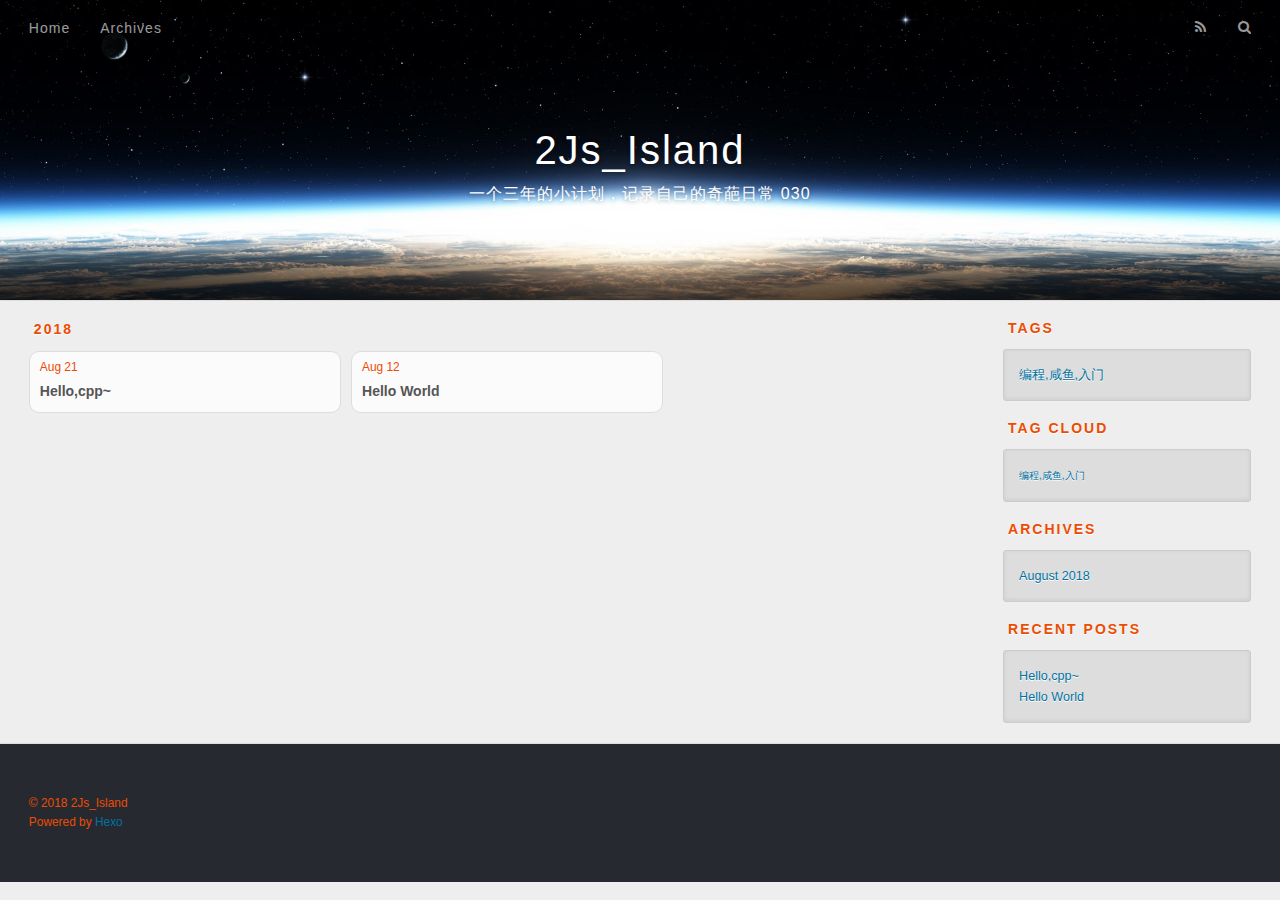
==== archives/index.html @ c55bf6e2 "Site updated: 2018-08-21 17:06:09" ====
<!DOCTYPE html>
<html>
<head>
  <meta charset="utf-8">
  

  
  <title>Archives | 2Js_Island</title>
  <meta name="viewport" content="width=device-width, initial-scale=1, maximum-scale=1">
  <meta name="description" content="2Js_Island 三年作死的小计划，及记录生活给生活加点料。">
<meta name="keywords" content="2Js_Island">
<meta property="og:type" content="website">
<meta property="og:title" content="2Js_Island">
<meta property="og:url" content="https://tdsoc2002.github.io/archives/index.html">
<meta property="og:site_name" content="2Js_Island">
<meta property="og:description" content="2Js_Island 三年作死的小计划，及记录生活给生活加点料。">
<meta property="og:locale" content="zh-Hans">
<meta name="twitter:card" content="summary">
<meta name="twitter:title" content="2Js_Island">
<meta name="twitter:description" content="2Js_Island 三年作死的小计划，及记录生活给生活加点料。">
  
    <link rel="alternate" href="/atom.xml" title="2Js_Island" type="application/atom+xml">
  
  
    <link rel="icon" href="/favicon.png">
  
  
    <link href="//fonts.googleapis.com/css?family=Source+Code+Pro" rel="stylesheet" type="text/css">
  
  <link rel="stylesheet" href="/css/style.css">
</head>

<body>
  <div id="container">
    <div id="wrap">
      <header id="header">
  <div id="banner"></div>
  <div id="header-outer" class="outer">
    <div id="header-title" class="inner">
      <h1 id="logo-wrap">
        <a href="/" id="logo">2Js_Island</a>
      </h1>
      
        <h2 id="subtitle-wrap">
          <a href="/" id="subtitle">一个三年的小计划，记录自己的奇葩日常 030</a>
        </h2>
      
    </div>
    <div id="header-inner" class="inner">
      <nav id="main-nav">
        <a id="main-nav-toggle" class="nav-icon"></a>
        
          <a class="main-nav-link" href="/">Home</a>
        
          <a class="main-nav-link" href="/archives">Archives</a>
        
      </nav>
      <nav id="sub-nav">
        
          <a id="nav-rss-link" class="nav-icon" href="/atom.xml" title="RSS Feed"></a>
        
        <a id="nav-search-btn" class="nav-icon" title="Search"></a>
      </nav>
      <div id="search-form-wrap">
        <form action="//google.com/search" method="get" accept-charset="UTF-8" class="search-form"><input type="search" name="q" class="search-form-input" placeholder="Search"><button type="submit" class="search-form-submit">&#xF002;</button><input type="hidden" name="sitesearch" value="https://tdsoc2002.github.io"></form>
      </div>
    </div>
  </div>
</header>
      <div class="outer">
        <section id="main">
  
  
    
    
      
      
      <section class="archives-wrap">
        <div class="archive-year-wrap">
          <a href="/archives/2018" class="archive-year">2018</a>
        </div>
        <div class="archives">
    
    <article class="archive-article archive-type-post">
  <div class="archive-article-inner">
    <header class="archive-article-header">
      <a href="/2018/08/21/hello-cpp/" class="archive-article-date">
  <time datetime="2018-08-21T08:49:57.000Z" itemprop="datePublished">Aug 21</time>
</a>
      
  
    <h1 itemprop="name">
      <a class="archive-article-title" href="/2018/08/21/hello-cpp/">Hello,cpp~</a>
    </h1>
  

    </header>
  </div>
</article>
  
    
    
    <article class="archive-article archive-type-post">
  <div class="archive-article-inner">
    <header class="archive-article-header">
      <a href="/2018/08/12/hello-world/" class="archive-article-date">
  <time datetime="2018-08-12T12:50:34.390Z" itemprop="datePublished">Aug 12</time>
</a>
      
  
    <h1 itemprop="name">
      <a class="archive-article-title" href="/2018/08/12/hello-world/">Hello World</a>
    </h1>
  

    </header>
  </div>
</article>
  
  
    </div></section>
  


</section>
        
          <aside id="sidebar">
  
    

  
    
  <div class="widget-wrap">
    <h3 class="widget-title">Tags</h3>
    <div class="widget">
      <ul class="tag-list"><li class="tag-list-item"><a class="tag-list-link" href="/tags/编程-咸鱼-入门/">编程,咸鱼,入门</a></li></ul>
    </div>
  </div>


  
    
  <div class="widget-wrap">
    <h3 class="widget-title">Tag Cloud</h3>
    <div class="widget tagcloud">
      <a href="/tags/编程-咸鱼-入门/" style="font-size: 10px;">编程,咸鱼,入门</a>
    </div>
  </div>

  
    
  <div class="widget-wrap">
    <h3 class="widget-title">Archives</h3>
    <div class="widget">
      <ul class="archive-list"><li class="archive-list-item"><a class="archive-list-link" href="/archives/2018/08/">August 2018</a></li></ul>
    </div>
  </div>


  
    
  <div class="widget-wrap">
    <h3 class="widget-title">Recent Posts</h3>
    <div class="widget">
      <ul>
        
          <li>
            <a href="/2018/08/21/hello-cpp/">Hello,cpp~</a>
          </li>
        
          <li>
            <a href="/2018/08/12/hello-world/">Hello World</a>
          </li>
        
      </ul>
    </div>
  </div>

  
</aside>
        
      </div>
      <footer id="footer">
  
  <div class="outer">
    <div id="footer-info" class="inner">
      &copy; 2018 2Js_Island<br>
      Powered by <a href="http://hexo.io/" target="_blank">Hexo</a>
    </div>
  </div>
</footer>
    </div>
    <nav id="mobile-nav">
  
    <a href="/" class="mobile-nav-link">Home</a>
  
    <a href="/archives" class="mobile-nav-link">Archives</a>
  
</nav>
    

<script src="//ajax.googleapis.com/ajax/libs/jquery/2.0.3/jquery.min.js"></script>


  <link rel="stylesheet" href="/fancybox/jquery.fancybox.css">
  <script src="/fancybox/jquery.fancybox.pack.js"></script>


<script src="/js/script.js"></script>



  </div>
</body>
</html>
---- css/style.css ----
body {
  width: 100%;
}
body:before,
body:after {
  content: "";
  display: table;
}
body:after {
  clear: both;
}
html,
body,
div,
span,
applet,
object,
iframe,
h1,
h2,
h3,
h4,
h5,
h6,
p,
blockquote,
pre,
a,
abbr,
acronym,
address,
big,
cite,
code,
del,
dfn,
em,
img,
ins,
kbd,
q,
s,
samp,
small,
strike,
strong,
sub,
sup,
tt,
var,
dl,
dt,
dd,
ol,
ul,
li,
fieldset,
form,
label,
legend,
table,
caption,
tbody,
tfoot,
thead,
tr,
th,
td {
  margin: 0;
  padding: 0;
  border: 0;
  outline: 0;
  font-weight: inherit;
  font-style: inherit;
  font-family: inherit;
  font-size: 100%;
  vertical-align: baseline;
}
body {
  line-height: 1;
  color: #000;
  background: #fff;
}
ol,
ul {
  list-style: none;
}
table {
  border-collapse: separate;
  border-spacing: 0;
  vertical-align: middle;
}
caption,
th,
td {
  text-align: left;
  font-weight: normal;
  vertical-align: middle;
}
a img {
  border: none;
}
input,
button {
  margin: 0;
  padding: 0;
}
input::-moz-focus-inner,
button::-moz-focus-inner {
  border: 0;
  padding: 0;
}
@font-face {
  font-family: FontAwesome;
  font-style: normal;
  font-weight: normal;
  src: url("fonts/fontawesome-webfont.eot?v=#4.0.3");
  src: url("fonts/fontawesome-webfont.eot?#iefix&v=#4.0.3") format("embedded-opentype"), url("fonts/fontawesome-webfont.woff?v=#4.0.3") format("woff"), url("fonts/fontawesome-webfont.ttf?v=#4.0.3") format("truetype"), url("fonts/fontawesome-webfont.svg#fontawesomeregular?v=#4.0.3") format("svg");
}
html,
body,
#container {
  height: 100%;
}
body {
  background: #eee;
  font: 14px -apple-system, BlinkMacSystemFont, "Segoe UI", "Roboto", "Oxygen", "Ubuntu", "Cantarell", "Fira Sans", "Droid Sans", "Helvetica Neue", sans-serif;
  -webkit-text-size-adjust: 100%;
}
.outer {
  max-width: 1420px;
  margin: 0 auto;
  padding: 0 20px;
}
.outer:before,
.outer:after {
  content: "";
  display: table;
}
.outer:after {
  clear: both;
}
.inner {
  display: inline;
  float: left;
  width: 98.57142857142858%;
  margin: 0 0.714285714285714%;
}
.left,
.alignleft {
  float: left;
}
.right,
.alignright {
  float: right;
}
.clear {
  clear: both;
}
#container {
  position: relative;
}
.mobile-nav-on {
  overflow: hidden;
}
#wrap {
  height: 100%;
  width: 100%;
  position: absolute;
  top: 0;
  left: 0;
  -webkit-transition: 0.2s ease-out;
  -moz-transition: 0.2s ease-out;
  -ms-transition: 0.2s ease-out;
  transition: 0.2s ease-out;
  z-index: 1;
  background: #eee;
}
.mobile-nav-on #wrap {
  left: 280px;
}
@media screen and (min-width: 768px) {
  #main {
    display: inline;
    float: left;
    width: 77.14285714285715%;
    margin: 0 0.714285714285714%;
  }
}
.article-date,
.article-category-link,
.archive-year,
.widget-title {
  text-decoration: none;
  text-transform: uppercase;
  letter-spacing: 2px;
  color: #ec4c02;
  margin-bottom: 1em;
  margin-left: 5px;
  line-height: 1em;
  text-shadow: 0 1px #fff;
  font-weight: bold;
}
.article-inner,
.archive-article-inner {
  background: #fbfbfb;
/*box-shadow: 1px 2px 3px #ddd*/
  border: 1px solid #ddd;
  border-radius: 10px;
}
.article-entry h1,
.widget h1 {
  font-size: 2em;
}
.article-entry h2,
.widget h2 {
  font-size: 1.5em;
}
.article-entry h3,
.widget h3 {
  font-size: 1.3em;
}
.article-entry h4,
.widget h4 {
  font-size: 1.2em;
}
.article-entry h5,
.widget h5 {
  font-size: 1em;
}
.article-entry h6,
.widget h6 {
  font-size: 1em;
  color: #ec4c02;
}
.article-entry hr,
.widget hr {
  border: 1px dashed #ddd;
}
.article-entry strong,
.widget strong {
  font-weight: bold;
}
.article-entry em,
.widget em,
.article-entry cite,
.widget cite {
  font-style: italic;
}
.article-entry sup,
.widget sup,
.article-entry sub,
.widget sub {
  font-size: 0.75em;
  line-height: 0;
  position: relative;
  vertical-align: baseline;
}
.article-entry sup,
.widget sup {
  top: -0.5em;
}
.article-entry sub,
.widget sub {
  bottom: -0.2em;
}
.article-entry small,
.widget small {
  font-size: 0.85em;
}
.article-entry acronym,
.widget acronym,
.article-entry abbr,
.widget abbr {
  border-bottom: 1px dotted;
}
.article-entry ul,
.widget ul,
.article-entry ol,
.widget ol,
.article-entry dl,
.widget dl {
  margin: 0 20px;
  line-height: 1.6em;
}
.article-entry ul ul,
.widget ul ul,
.article-entry ol ul,
.widget ol ul,
.article-entry ul ol,
.widget ul ol,
.article-entry ol ol,
.widget ol ol {
  margin-top: 0;
  margin-bottom: 0;
}
.article-entry ul,
.widget ul {
  list-style: disc;
}
.article-entry ol,
.widget ol {
  list-style: decimal;
}
.article-entry dt,
.widget dt {
  font-weight: bold;
}
#header {
  height: 300px;
  position: relative;
  border-bottom: 1px solid #ddd;
}
#header:before,
#header:after {
  content: "";
  position: absolute;
  left: 0;
  right: 0;
  height: 40px;
}
#header:before {
  top: 0;
  background: -webkit-linear-gradient(rgba(0,0,0,0.2), transparent);
  background: -moz-linear-gradient(rgba(0,0,0,0.2), transparent);
  background: -ms-linear-gradient(rgba(0,0,0,0.2), transparent);
  background: linear-gradient(rgba(0,0,0,0.2), transparent);
}
#header:after {
  bottom: 0;
  background: -webkit-linear-gradient(transparent, rgba(0,0,0,0.2));
  background: -moz-linear-gradient(transparent, rgba(0,0,0,0.2));
  background: -ms-linear-gradient(transparent, rgba(0,0,0,0.2));
  background: linear-gradient(transparent, rgba(0,0,0,0.2));
}
#header-outer {
  height: 100%;
  position: relative;
}
#header-inner {
  position: relative;
  overflow: hidden;
}
#banner {
  position: absolute;
  top: 0;
  left: 0;
  width: 100%;
  height: 100%;
  background: url("images/banner.jpg") center #000;
  -webkit-background-size: cover;
  -moz-background-size: cover;
  background-size: cover;
  z-index: -1;
}
#header-title {
  text-align: center;
  height: 40px;
  position: absolute;
  top: 50%;
  left: 0;
  margin-top: -20px;
}
#logo,
#subtitle {
  text-decoration: none;
  color: #fff;
  font-weight: 300;
  text-shadow: 0 1px 4px rgba(0,0,0,0.3);
}
#logo {
  font-size: 40px;
  line-height: 40px;
  letter-spacing: 2px;
}
#subtitle {
  font-size: 16px;
  line-height: 16px;
  letter-spacing: 1px;
}
#subtitle-wrap {
  margin-top: 16px;
}
#main-nav {
  float: left;
  margin-left: -15px;
}
.nav-icon,
.main-nav-link {
  float: left;
  color: #fff;
  opacity: 0.6;
  text-decoration: none;
  text-shadow: 0 1px rgba(0,0,0,0.2);
  -webkit-transition: opacity 0.2s;
  -moz-transition: opacity 0.2s;
  -ms-transition: opacity 0.2s;
  transition: opacity 0.2s;
  display: block;
  padding: 20px 15px;
}
.nav-icon:hover,
.main-nav-link:hover {
  opacity: 1;
}
.nav-icon {
  font-family: FontAwesome;
  text-align: center;
  font-size: 14px;
  width: 14px;
  height: 14px;
  padding: 20px 15px;
  position: relative;
  cursor: pointer;
}
.main-nav-link {
  font-weight: 300;
  letter-spacing: 1px;
}
@media screen and (max-width: 479px) {
  .main-nav-link {
    display: none;
  }
}
#main-nav-toggle {
  display: none;
}
#main-nav-toggle:before {
  content: "\f0c9";
}
@media screen and (max-width: 479px) {
  #main-nav-toggle {
    display: block;
  }
}
#sub-nav {
  float: right;
  margin-right: -15px;
}
#nav-rss-link:before {
  content: "\f09e";
}
#nav-search-btn:before {
  content: "\f002";
}
#search-form-wrap {
  position: absolute;
  top: 15px;
  width: 150px;
  height: 30px;
  right: -150px;
  opacity: 0;
  -webkit-transition: 0.2s ease-out;
  -moz-transition: 0.2s ease-out;
  -ms-transition: 0.2s ease-out;
  transition: 0.2s ease-out;
}
#search-form-wrap.on {
  opacity: 1;
  right: 0;
}
@media screen and (max-width: 479px) {
  #search-form-wrap {
    width: 100%;
    right: -100%;
  }
}
.search-form {
  position: absolute;
  top: 0;
  left: 0;
  right: 0;
  background: #fff;
  padding: 5px 15px;
  border-radius: 15px;
  -webkit-box-shadow: 0 0 10px rgba(0,0,0,0.3);
  box-shadow: 0 0 10px rgba(0,0,0,0.3);
}
.search-form-input {
  border: none;
  background: none;
  color: #555;
  width: 100%;
  font: 13px -apple-system, BlinkMacSystemFont, "Segoe UI", "Roboto", "Oxygen", "Ubuntu", "Cantarell", "Fira Sans", "Droid Sans", "Helvetica Neue", sans-serif;
  outline: none;
}
.search-form-input::-webkit-search-results-decoration,
.search-form-input::-webkit-search-cancel-button {
  -webkit-appearance: none;
}
.search-form-submit {
  position: absolute;
  top: 50%;
  right: 10px;
  margin-top: -7px;
  font: 13px FontAwesome;
  border: none;
  background: none;
  color: #bbb;
  cursor: pointer;
}
.search-form-submit:hover,
.search-form-submit:focus {
  color: #777;
}
.article {
  margin: 20px 0;
}
.article-inner {
  overflow: hidden;
}
.article-meta:before,
.article-meta:after {
  content: "";
  display: table;
}
.article-meta:after {
  clear: both;
}
.article-date {
  float: left;
}
.article-category {
  float: left;
  line-height: 1em;
  color: #ccc;
  text-shadow: 0 1px #fff;
  margin-left: 8px;
}
.article-category:before {
  content: "\2022";
}
.article-category-link {
  margin: 0 12px 1em;
}
.article-header {
  padding: 20px 20px 0;
}
.article-title {
  text-decoration: none;
  font-size: 2em;
  font-weight: bold;
  color: #555;
  line-height: 1.1em;
  -webkit-transition: color 0.2s;
  -moz-transition: color 0.2s;
  -ms-transition: color 0.2s;
  transition: color 0.2s;
}
a.article-title:hover {
  color: #0072a3;
}
.article-entry {
  color: #555;
  padding: 0 20px;
}
.article-entry:before,
.article-entry:after {
  content: "";
  display: table;
}
.article-entry:after {
  clear: both;
}
.article-entry p,
.article-entry table {
  line-height: 1.6em;
  margin: 1.6em 0;
}
.article-entry h1,
.article-entry h2,
.article-entry h3,
.article-entry h4,
.article-entry h5,
.article-entry h6 {
  font-weight: bold;
}
.article-entry h1,
.article-entry h2,
.article-entry h3,
.article-entry h4,
.article-entry h5,
.article-entry h6 {
  line-height: 1.1em;
  margin: 1.1em 0;
}
.article-entry a {
  color: #0072a3;
  text-decoration: none;
}
.article-entry a:hover {
  text-decoration: underline;
}
.article-entry ul,
.article-entry ol,
.article-entry dl {
  margin-top: 1.6em;
  margin-bottom: 1.6em;
}
.article-entry img,
.article-entry video {
  max-width: 100%;
  height: auto;
  display: block;
  margin: auto;
}
.article-entry iframe {
  border: none;
}
.article-entry table {
  width: 100%;
  border-collapse: collapse;
  border-spacing: 0;
}
.article-entry th {
  font-weight: bold;
  border-bottom: 3px solid #ddd;
  padding-bottom: 0.5em;
}
.article-entry td {
  border-bottom: 1px solid #ddd;
  padding: 10px 0;
}
.article-entry blockquote {
  font-family: Georgia, "Times New Roman", serif;
  font-size: 1.4em;
  margin: 1.6em 20px;
  text-align: center;
}
.article-entry blockquote footer {
  font-size: 14px;
  margin: 1.6em 0;
  font-family: -apple-system, BlinkMacSystemFont, "Segoe UI", "Roboto", "Oxygen", "Ubuntu", "Cantarell", "Fira Sans", "Droid Sans", "Helvetica Neue", sans-serif;
}
.article-entry blockquote footer cite:before {
  content: "—";
  padding: 0 0.5em;
}
.article-entry .pullquote {
  text-align: left;
  width: 45%;
  margin: 0;
}
.article-entry .pullquote.left {
  margin-left: 0.5em;
  margin-right: 1em;
}
.article-entry .pullquote.right {
  margin-right: 0.5em;
  margin-left: 1em;
}
.article-entry .caption {
  color: #ec4c02;
  display: block;
  font-size: 0.9em;
  margin-top: 0.5em;
  position: relative;
  text-align: center;
}
.article-entry .video-container {
  position: relative;
  padding-top: 56.25%;
  height: 0;
  overflow: hidden;
}
.article-entry .video-container iframe,
.article-entry .video-container object,
.article-entry .video-container embed {
  position: absolute;
  top: 0;
  left: 0;
  width: 100%;
  height: 100%;
  margin-top: 0;
}
.article-more-link a {
  display: inline-block;
  line-height: 1em;
  padding: 6px 15px;
  border-radius: 15px;
  background: #eee;
  color: #ec4c02;
  text-shadow: 0 1px #fff;
  text-decoration: none;
}
.article-more-link a:hover {
  background: #0072a3;
  color: #fff;
  text-decoration: none;
  text-shadow: 0 1px #005b82;
}
.article-footer {
  font-size: 0.85em;
  line-height: 1.6em;
  border-top: 1px solid #ddd;
  padding-top: 1.6em;
  margin: 0 20px 20px;
}
.article-footer:before,
.article-footer:after {
  content: "";
  display: table;
}
.article-footer:after {
  clear: both;
}
.article-footer a {
  color: #ec4c02;
  text-decoration: none;
}
.article-footer a:hover {
  color: #555;
}
.article-tag-list-item {
  float: left;
  margin-right: 10px;
}
.article-tag-list-link:before {
  content: "#";
}
.article-comment-link {
  float: right;
}
.article-comment-link:before {
  content: "\f075";
  font-family: FontAwesome;
  padding-right: 8px;
}
.article-share-link {
  cursor: pointer;
  float: right;
  margin-left: 20px;
}
.article-share-link:before {
  content: "\f064";
  font-family: FontAwesome;
  padding-right: 6px;
}
#article-nav {
  position: relative;
}
#article-nav:before,
#article-nav:after {
  content: "";
  display: table;
}
#article-nav:after {
  clear: both;
}
@media screen and (min-width: 768px) {
  #article-nav {
    margin: 20px 0;
  }
  #article-nav:before {
    width: 8px;
    height: 8px;
    position: absolute;
    top: 50%;
    left: 50%;
    margin-top: -4px;
    margin-left: -4px;
    content: "";
    border-radius: 50%;
    background: #ddd;
    -webkit-box-shadow: 0 1px 2px #fff;
    box-shadow: 0 1px 2px #fff;
  }
}
.article-nav-link-wrap {
  text-decoration: none;
  text-shadow: 0 1px #fff;
  color: #ec4c02;
  -webkit-box-sizing: border-box;
  -moz-box-sizing: border-box;
  box-sizing: border-box;
  margin-top: 20px;
  text-align: center;
  display: block;
}
.article-nav-link-wrap:hover {
  color: #555;
}
@media screen and (min-width: 768px) {
  .article-nav-link-wrap {
    width: 50%;
    margin-top: 0;
  }
}
@media screen and (min-width: 768px) {
  #article-nav-newer {
    float: left;
    text-align: right;
    padding-right: 20px;
  }
}
@media screen and (min-width: 768px) {
  #article-nav-older {
    float: right;
    text-align: left;
    padding-left: 20px;
  }
}
.article-nav-caption {
  text-transform: uppercase;
  letter-spacing: 2px;
  color: #ddd;
  line-height: 1em;
  font-weight: bold;
}
#article-nav-newer .article-nav-caption {
  margin-right: -2px;
}
.article-nav-title {
  font-size: 0.85em;
  line-height: 1.6em;
  margin-top: 0.5em;
}
.article-share-box {
  position: absolute;
  display: none;
  background: #fff;
  -webkit-box-shadow: 1px 2px 10px rgba(0,0,0,0.2);
  box-shadow: 1px 2px 10px rgba(0,0,0,0.2);
  border-radius: 3px;
  margin-left: -145px;
  overflow: hidden;
  z-index: 1;
}
.article-share-box.on {
  display: block;
}
.article-share-input {
  width: 100%;
  background: none;
  -webkit-box-sizing: border-box;
  -moz-box-sizing: border-box;
  box-sizing: border-box;
  font: 14px -apple-system, BlinkMacSystemFont, "Segoe UI", "Roboto", "Oxygen", "Ubuntu", "Cantarell", "Fira Sans", "Droid Sans", "Helvetica Neue", sans-serif;
  padding: 0 15px;
  color: #555;
  outline: none;
  border: 1px solid #ddd;
  border-radius: 3px 3px 0 0;
  height: 36px;
  line-height: 36px;
}
.article-share-links {
  background: #eee;
}
.article-share-links:before,
.article-share-links:after {
  content: "";
  display: table;
}
.article-share-links:after {
  clear: both;
}
.article-share-twitter,
.article-share-facebook,
.article-share-pinterest,
.article-share-google {
  width: 50px;
  height: 36px;
  display: block;
  float: left;
  position: relative;
  color: #999;
  text-shadow: 0 1px #fff;
}
.article-share-twitter:before,
.article-share-facebook:before,
.article-share-pinterest:before,
.article-share-google:before {
  font-size: 20px;
  font-family: FontAwesome;
  width: 20px;
  height: 20px;
  position: absolute;
  top: 50%;
  left: 50%;
  margin-top: -10px;
  margin-left: -10px;
  text-align: center;
}
.article-share-twitter:hover,
.article-share-facebook:hover,
.article-share-pinterest:hover,
.article-share-google:hover {
  color: #fff;
}
.article-share-twitter:before {
  content: "\f099";
}
.article-share-twitter:hover {
  background: #00aced;
  text-shadow: 0 1px #008abe;
}
.article-share-facebook:before {
  content: "\f09a";
}
.article-share-facebook:hover {
  background: #3b5998;
  text-shadow: 0 1px #2f477a;
}
.article-share-pinterest:before {
  content: "\f0d2";
}
.article-share-pinterest:hover {
  background: #cb2027;
  text-shadow: 0 1px #a21a1f;
}
.article-share-google:before {
  content: "\f0d5";
}
.article-share-google:hover {
  background: #dd4b39;
  text-shadow: 0 1px #be3221;
}
.article-gallery {
  background: #000;
  position: relative;
}
.article-gallery-photos {
  position: relative;
  overflow: hidden;
}
.article-gallery-img {
  display: none;
  max-width: 100%;
}
.article-gallery-img:first-child {
  display: block;
}
.article-gallery-img.loaded {
  position: absolute;
  display: block;
}
.article-gallery-img img {
  display: block;
  max-width: 100%;
  margin: 0 auto;
}
#comments {
  background: #fff;
  -webkit-box-shadow: 1px 2px 3px #ddd;
  box-shadow: 1px 2px 3px #ddd;
  padding: 20px;
  border: 1px solid #ddd;
  border-radius: 3px;
  margin: 20px 0;
}
#comments a {
  color: #0072a3;
}
.archives-wrap {
  margin: 20px 0;
}
.archives:before,
.archives:after {
  content: "";
  display: table;
}
.archives:after {
  clear: both;
}
.archive-year-wrap {
  margin-bottom: 1em;
}
.archives {
  -webkit-column-gap: 10px;
  -moz-column-gap: 10px;
  column-gap: 10px;
}
@media screen and (min-width: 480px) and (max-width: 767px) {
  .archives {
    -webkit-column-count: 2;
    -moz-column-count: 2;
    column-count: 2;
  }
}
@media screen and (min-width: 768px) {
  .archives {
    -webkit-column-count: 3;
    -moz-column-count: 3;
    column-count: 3;
  }
}
.archive-article {
  -webkit-column-break-inside: avoid;
  page-break-inside: avoid;
  overflow: hidden;
  break-inside: avoid-column;
}
.archive-article-inner {
  padding: 10px;
  margin-bottom: 15px;
}
.archive-article-title {
  text-decoration: none;
  font-weight: bold;
  color: #555;
  -webkit-transition: color 0.2s;
  -moz-transition: color 0.2s;
  -ms-transition: color 0.2s;
  transition: color 0.2s;
  line-height: 1.6em;
}
.archive-article-title:hover {
  color: #0072a3;
}
.archive-article-footer {
  margin-top: 1em;
}
.archive-article-date {
  color: #ec4c02;
  text-decoration: none;
  font-size: 0.85em;
  line-height: 1em;
  margin-bottom: 0.5em;
  display: block;
}
#page-nav {
  margin: 20px auto;
  background: #fff;
  -webkit-box-shadow: 1px 2px 3px #ddd;
  box-shadow: 1px 2px 3px #ddd;
  border: 1px solid #ddd;
  border-radius: 3px;
  text-align: center;
  color: #ec4c02;
  overflow: hidden;
}
#page-nav:before,
#page-nav:after {
  content: "";
  display: table;
}
#page-nav:after {
  clear: both;
}
#page-nav a,
#page-nav span {
  padding: 10px 20px;
  line-height: 1;
  height: 2ex;
}
#page-nav a {
  color: #ec4c02;
  text-decoration: none;
}
#page-nav a:hover {
  background: #ec4c02;
  color: #fff;
}
#page-nav .prev {
  float: left;
}
#page-nav .next {
  float: right;
}
#page-nav .page-number {
  display: inline-block;
}
@media screen and (max-width: 479px) {
  #page-nav .page-number {
    display: none;
  }
}
#page-nav .current {
  color: #555;
  font-weight: bold;
}
#page-nav .space {
  color: #ddd;
}
#footer {
  background: #262a30;
  padding: 50px 0;
  border-top: 1px solid #ddd;
  color: #ec4c02;
}
#footer a {
  color: #0072a3;
  text-decoration: none;
}
#footer a:hover {
  text-decoration: underline;
}
#footer-info {
  line-height: 1.6em;
  font-size: 0.85em;
}
.article-entry pre,
.article-entry .highlight {
  background: #2d2d2d;
  margin: 0 -20px;
  padding: 15px 20px;
  border-style: solid;
  border-color: #ddd;
  border-width: 1px 0;
  overflow: auto;
  color: #ccc;
  line-height: 22.400000000000002px;
}
.article-entry .highlight .gutter pre,
.article-entry .gist .gist-file .gist-data .line-numbers {
  color: #666;
  font-size: 0.85em;
}
.article-entry pre,
.article-entry code {
  font-family: "Source Code Pro", Consolas, Monaco, Menlo, Consolas, monospace;
}
.article-entry code {
  background: #eee;
  text-shadow: 0 1px #fff;
  padding: 0 0.3em;
}
.article-entry pre code {
  background: none;
  text-shadow: none;
  padding: 0;
}
.article-entry .highlight pre {
  border: none;
  margin: 0;
  padding: 0;
}
.article-entry .highlight table {
  margin: 0;
  width: auto;
}
.article-entry .highlight td {
  border: none;
  padding: 0;
}
.article-entry .highlight figcaption {
  font-size: 0.85em;
  color: #999;
  line-height: 1em;
  margin-bottom: 1em;
}
.article-entry .highlight figcaption:before,
.article-entry .highlight figcaption:after {
  content: "";
  display: table;
}
.article-entry .highlight figcaption:after {
  clear: both;
}
.article-entry .highlight figcaption a {
  float: right;
}
.article-entry .highlight .gutter pre {
  text-align: right;
  padding-right: 20px;
}
.article-entry .highlight .line {
  height: 22.400000000000002px;
}
.article-entry .highlight .line.marked {
  background: #515151;
}
.article-entry .gist {
  margin: 0 -20px;
  border-style: solid;
  border-color: #ddd;
  border-width: 1px 0;
  background: #2d2d2d;
  padding: 15px 20px 15px 0;
}
.article-entry .gist .gist-file {
  border: none;
  font-family: "Source Code Pro", Consolas, Monaco, Menlo, Consolas, monospace;
  margin: 0;
}
.article-entry .gist .gist-file .gist-data {
  background: none;
  border: none;
}
.article-entry .gist .gist-file .gist-data .line-numbers {
  background: none;
  border: none;
  padding: 0 20px 0 0;
}
.article-entry .gist .gist-file .gist-data .line-data {
  padding: 0 !important;
}
.article-entry .gist .gist-file .highlight {
  margin: 0;
  padding: 0;
  border: none;
}
.article-entry .gist .gist-file .gist-meta {
  background: #2d2d2d;
  color: #999;
  font: 0.85em -apple-system, BlinkMacSystemFont, "Segoe UI", "Roboto", "Oxygen", "Ubuntu", "Cantarell", "Fira Sans", "Droid Sans", "Helvetica Neue", sans-serif;
  text-shadow: 0 0;
  padding: 0;
  margin-top: 1em;
  margin-left: 20px;
}
.article-entry .gist .gist-file .gist-meta a {
  color: #0072a3;
  font-weight: normal;
}
.article-entry .gist .gist-file .gist-meta a:hover {
  text-decoration: underline;
}
pre .comment,
pre .title {
  color: #999;
}
pre .variable,
pre .attribute,
pre .tag,
pre .regexp,
pre .ruby .constant,
pre .xml .tag .title,
pre .xml .pi,
pre .xml .doctype,
pre .html .doctype,
pre .css .id,
pre .css .class,
pre .css .pseudo {
  color: #f2777a;
}
pre .number,
pre .preprocessor,
pre .built_in,
pre .literal,
pre .params,
pre .constant {
  color: #f99157;
}
pre .class,
pre .ruby .class .title,
pre .css .rules .attribute {
  color: #9c9;
}
pre .string,
pre .value,
pre .inheritance,
pre .header,
pre .ruby .symbol,
pre .xml .cdata {
  color: #9c9;
}
pre .css .hexcolor {
  color: #6cc;
}
pre .function,
pre .python .decorator,
pre .python .title,
pre .ruby .function .title,
pre .ruby .title .keyword,
pre .perl .sub,
pre .javascript .title,
pre .coffeescript .title {
  color: #69c;
}
pre .keyword,
pre .javascript .function {
  color: #c9c;
}
@media screen and (max-width: 479px) {
  #mobile-nav {
    position: absolute;
    top: 0;
    left: 0;
    width: 280px;
    height: 100%;
    background: #191919;
    border-right: 1px solid #fff;
  }
}
@media screen and (max-width: 479px) {
  .mobile-nav-link {
    display: block;
    color: #ec4c02;
    text-decoration: none;
    padding: 15px 20px;
    font-weight: bold;
  }
  .mobile-nav-link:hover {
    color: #fff;
  }
}
@media screen and (min-width: 768px) {
  #sidebar {
    display: inline;
    float: left;
    width: 20%;
    margin: 0 0.714285714285714%;
  }
}
.widget-wrap {
  margin: 20px 0;
}
.widget {
  color: #777;
  text-shadow: 0 1px #fff;
  background: #ddd;
  -webkit-box-shadow: 0 -1px 4px #ccc inset;
  box-shadow: 0 -1px 4px #ccc inset;
  border: 1px solid #ccc;
  padding: 15px;
  border-radius: 3px;
}
.widget a {
  color: #0072a3;
  text-decoration: none;
}
.widget a:hover {
  text-decoration: underline;
}
.widget ul ul,
.widget ol ul,
.widget dl ul,
.widget ul ol,
.widget ol ol,
.widget dl ol,
.widget ul dl,
.widget ol dl,
.widget dl dl {
  margin-left: 15px;
  list-style: disc;
}
.widget {
  line-height: 1.6em;
  word-wrap: break-word;
  font-size: 0.9em;
}
.widget ul,
.widget ol {
  list-style: none;
  margin: 0;
}
.widget ul ul,
.widget ol ul,
.widget ul ol,
.widget ol ol {
  margin: 0 20px;
}
.widget ul ul,
.widget ol ul {
  list-style: disc;
}
.widget ul ol,
.widget ol ol {
  list-style: decimal;
}
.category-list-count,
.tag-list-count,
.archive-list-count {
  padding-left: 5px;
  color: #ec4c02;
  font-size: 0.85em;
}
.category-list-count:before,
.tag-list-count:before,
.archive-list-count:before {
  content: "(";
}
.category-list-count:after,
.tag-list-count:after,
.archive-list-count:after {
  content: ")";
}
.tagcloud a {
  margin-right: 5px;
  display: inline-block;
}
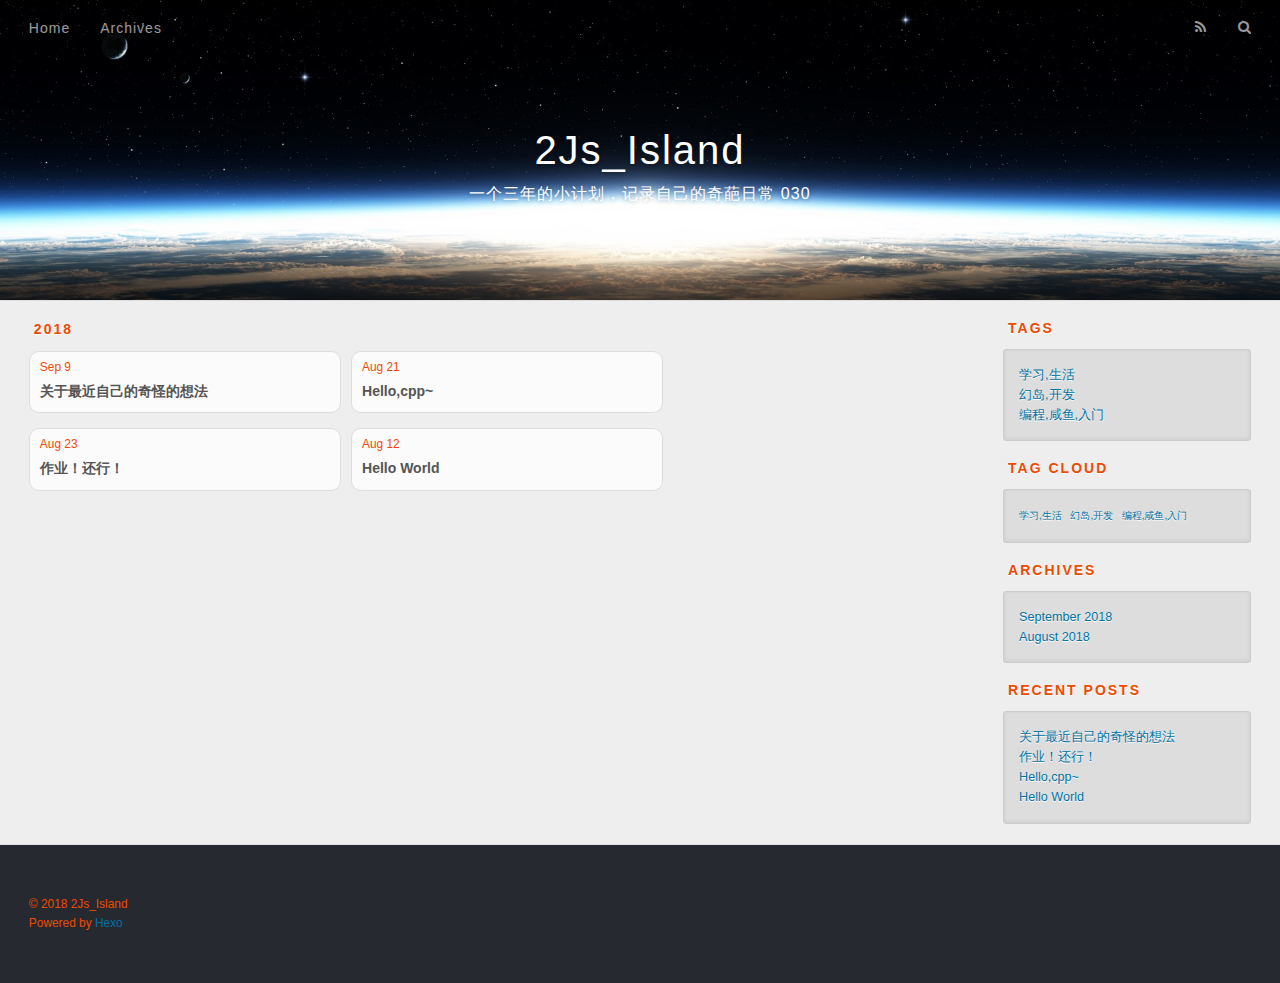
==== commit f65f4c9a: "Site updated: 2018-09-21 18:48:42" ====
--- a/archives/index.html
+++ b/archives/index.html
@@ -84,6 +84,44 @@
     <article class="archive-article archive-type-post">
   <div class="archive-article-inner">
     <header class="archive-article-header">
+      <a href="/2018/09/09/what-is-this/" class="archive-article-date">
+  <time datetime="2018-09-09T02:05:08.000Z" itemprop="datePublished">Sep 9</time>
+</a>
+      
+  
+    <h1 itemprop="name">
+      <a class="archive-article-title" href="/2018/09/09/what-is-this/">关于最近自己的奇怪的想法</a>
+    </h1>
+  
+
+    </header>
+  </div>
+</article>
+  
+    
+    
+    <article class="archive-article archive-type-post">
+  <div class="archive-article-inner">
+    <header class="archive-article-header">
+      <a href="/2018/08/23/homework-yse/" class="archive-article-date">
+  <time datetime="2018-08-23T07:52:41.000Z" itemprop="datePublished">Aug 23</time>
+</a>
+      
+  
+    <h1 itemprop="name">
+      <a class="archive-article-title" href="/2018/08/23/homework-yse/">作业！还行！</a>
+    </h1>
+  
+
+    </header>
+  </div>
+</article>
+  
+    
+    
+    <article class="archive-article archive-type-post">
+  <div class="archive-article-inner">
+    <header class="archive-article-header">
       <a href="/2018/08/21/hello-cpp/" class="archive-article-date">
   <time datetime="2018-08-21T08:49:57.000Z" itemprop="datePublished">Aug 21</time>
 </a>
@@ -133,7 +171,7 @@
   <div class="widget-wrap">
     <h3 class="widget-title">Tags</h3>
     <div class="widget">
-      <ul class="tag-list"><li class="tag-list-item"><a class="tag-list-link" href="/tags/编程-咸鱼-入门/">编程,咸鱼,入门</a></li></ul>
+      <ul class="tag-list"><li class="tag-list-item"><a class="tag-list-link" href="/tags/学习-生活/">学习,生活</a></li><li class="tag-list-item"><a class="tag-list-link" href="/tags/幻岛-开发/">幻岛,开发</a></li><li class="tag-list-item"><a class="tag-list-link" href="/tags/编程-咸鱼-入门/">编程,咸鱼,入门</a></li></ul>
     </div>
   </div>
 
@@ -143,7 +181,7 @@
   <div class="widget-wrap">
     <h3 class="widget-title">Tag Cloud</h3>
     <div class="widget tagcloud">
-      <a href="/tags/编程-咸鱼-入门/" style="font-size: 10px;">编程,咸鱼,入门</a>
+      <a href="/tags/学习-生活/" style="font-size: 10px;">学习,生活</a> <a href="/tags/幻岛-开发/" style="font-size: 10px;">幻岛,开发</a> <a href="/tags/编程-咸鱼-入门/" style="font-size: 10px;">编程,咸鱼,入门</a>
     </div>
   </div>
 
@@ -152,7 +190,7 @@
   <div class="widget-wrap">
     <h3 class="widget-title">Archives</h3>
     <div class="widget">
-      <ul class="archive-list"><li class="archive-list-item"><a class="archive-list-link" href="/archives/2018/08/">August 2018</a></li></ul>
+      <ul class="archive-list"><li class="archive-list-item"><a class="archive-list-link" href="/archives/2018/09/">September 2018</a></li><li class="archive-list-item"><a class="archive-list-link" href="/archives/2018/08/">August 2018</a></li></ul>
     </div>
   </div>
 
@@ -163,6 +201,14 @@
     <h3 class="widget-title">Recent Posts</h3>
     <div class="widget">
       <ul>
+        
+          <li>
+            <a href="/2018/09/09/what-is-this/">关于最近自己的奇怪的想法</a>
+          </li>
+        
+          <li>
+            <a href="/2018/08/23/homework-yse/">作业！还行！</a>
+          </li>
         
           <li>
             <a href="/2018/08/21/hello-cpp/">Hello,cpp~</a>
